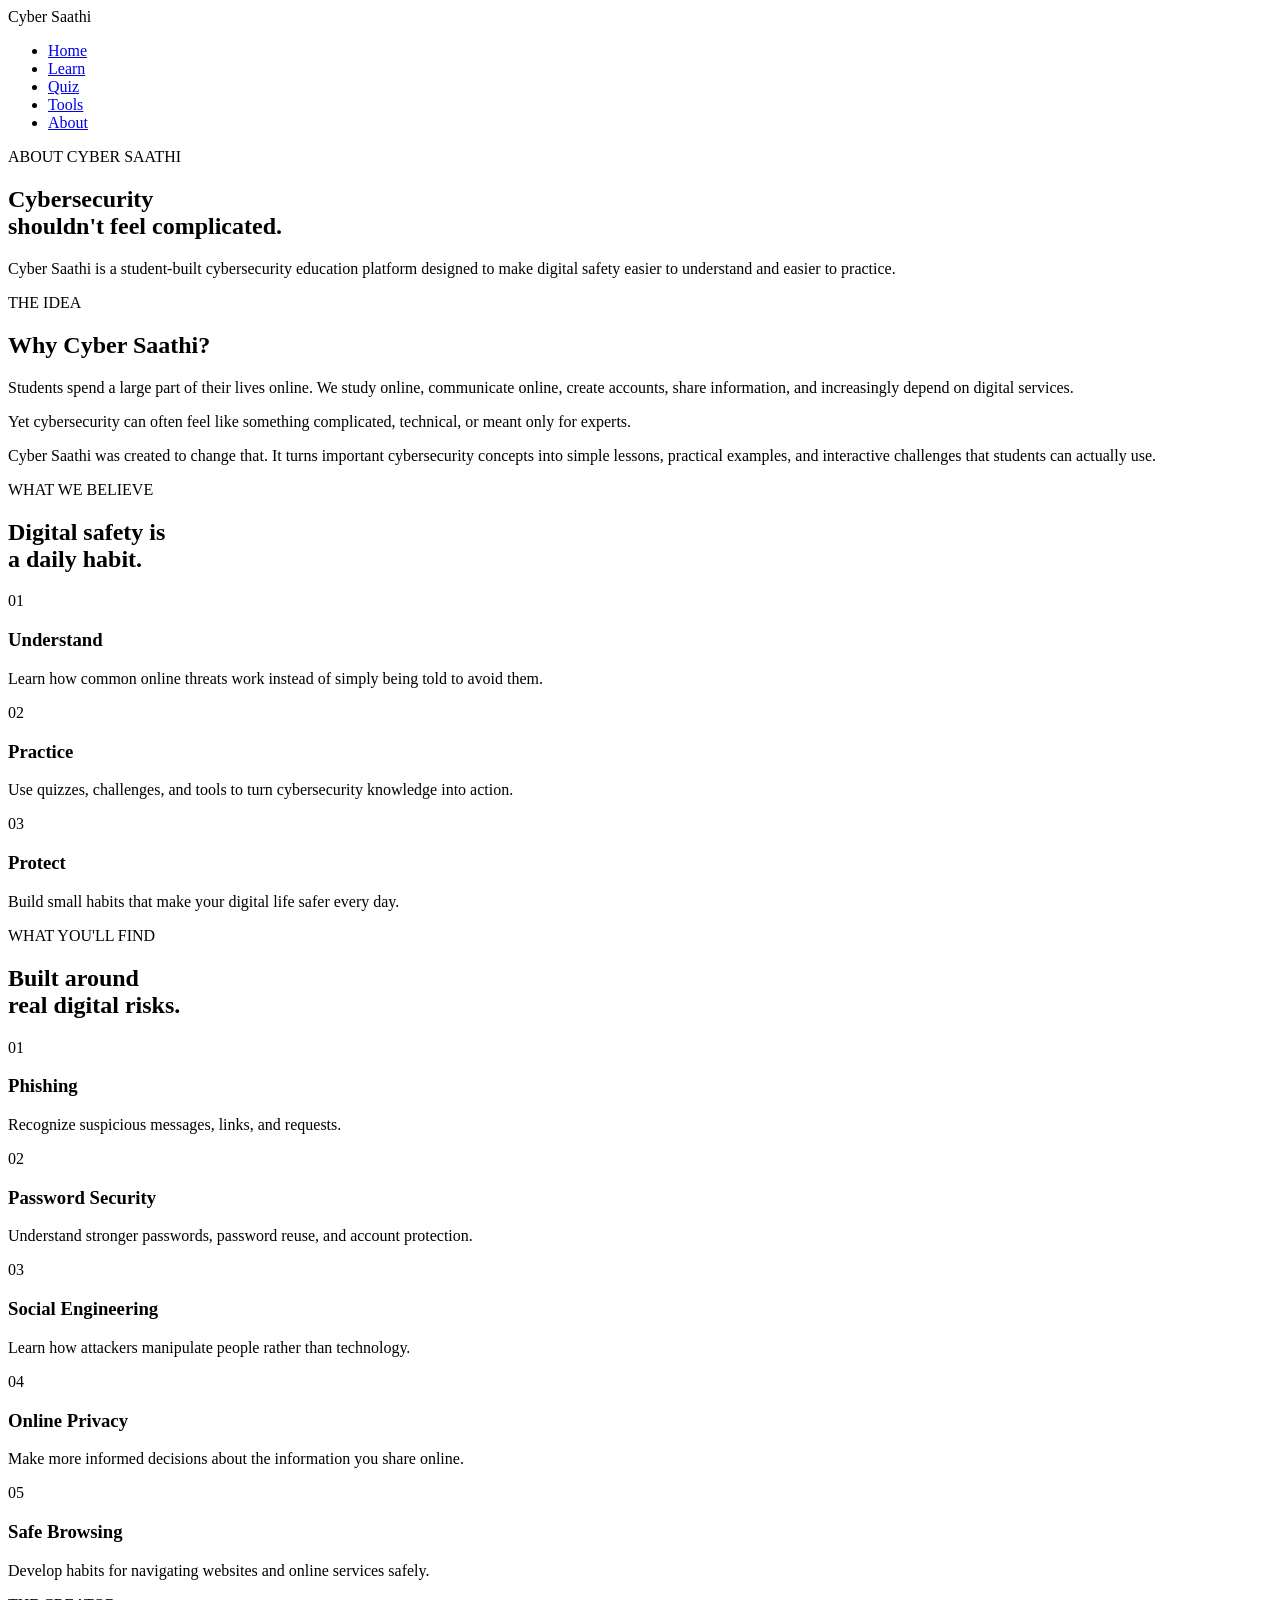
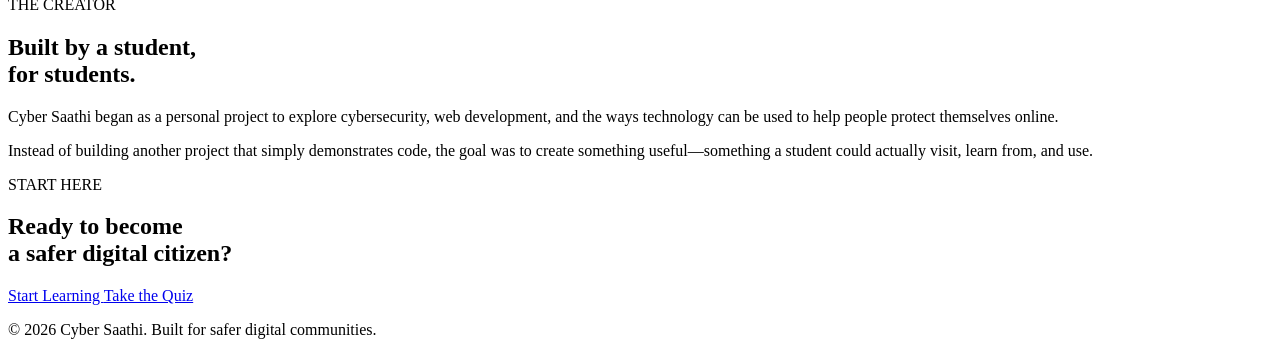
==== about.html @ 4c9f2c97 "Add files via upload" ====
<!DOCTYPE html>
<html lang="en">

<head>
    <meta charset="UTF-8">
    <meta name="viewport" content="width=device-width, initial-scale=1.0">

    <title>About | Cyber Saathi</title>

    <link rel="stylesheet" href="css/style.css">
</head>

<body>

    <!-- Navigation -->

    <header>
        <nav>

            <div class="logo">
                Cyber Saathi
            </div>

            <ul>

                <li>
                    <a href="index.html">Home</a>
                </li>

                <li>
                    <a href="learn.html">Learn</a>
                </li>

                <li>
                    <a href="quiz.html">Quiz</a>
                </li>

                <li>
                    <a href="tools.html">Tools</a>
                </li>

                <li>
                    <a href="about.html">About</a>
                </li>

            </ul>

        </nav>
    </header>


    <main>

        <!-- ========================================
             ABOUT HERO
             ======================================== -->

        <section class="about-hero">

            <p class="section-label">
                ABOUT CYBER SAATHI
            </p>

            <h1>
                Cybersecurity<br>
                shouldn't feel <span>complicated.</span>
            </h1>

            <p>
                Cyber Saathi is a student-built cybersecurity
                education platform designed to make digital
                safety easier to understand and easier to practice.
            </p>

        </section>


        <!-- ========================================
             WHY CYBER SAATHI
             ======================================== -->

        <section class="about-section">

            <div class="about-label">

                <p class="section-label">
                    THE IDEA
                </p>

            </div>


            <div class="about-content">

                <h2>
                    Why Cyber Saathi?
                </h2>

                <p>
                    Students spend a large part of their lives
                    online. We study online, communicate online,
                    create accounts, share information, and
                    increasingly depend on digital services.
                </p>

                <p>
                    Yet cybersecurity can often feel like something
                    complicated, technical, or meant only for experts.
                </p>

                <p>
                    Cyber Saathi was created to change that.
                    It turns important cybersecurity concepts into
                    simple lessons, practical examples, and
                    interactive challenges that students can actually use.
                </p>

            </div>

        </section>


        <!-- ========================================
             WHAT WE BELIEVE
             ======================================== -->

        <section class="belief-section">

            <p class="section-label">
                WHAT WE BELIEVE
            </p>

            <h2>
                Digital safety is<br>
                a <span>daily habit.</span>
            </h2>

            <div class="belief-grid">

                <div class="belief-card">

                    <span>01</span>

                    <h3>
                        Understand
                    </h3>

                    <p>
                        Learn how common online threats work
                        instead of simply being told to avoid them.
                    </p>

                </div>


                <div class="belief-card">

                    <span>02</span>

                    <h3>
                        Practice
                    </h3>

                    <p>
                        Use quizzes, challenges, and tools to
                        turn cybersecurity knowledge into action.
                    </p>

                </div>


                <div class="belief-card">

                    <span>03</span>

                    <h3>
                        Protect
                    </h3>

                    <p>
                        Build small habits that make your
                        digital life safer every day.
                    </p>

                </div>

            </div>

        </section>


        <!-- ========================================
             WHAT CYBER SAATHI COVERS
             ======================================== -->

        <section class="about-section topics-section">

            <div class="about-label">

                <p class="section-label">
                    WHAT YOU'LL FIND
                </p>

            </div>


            <div class="about-content">

                <h2>
                    Built around<br>
                    real digital risks.
                </h2>


                <div class="topic-list">

                    <div class="topic-item">

                        <span>01</span>

                        <div>
                            <h3>Phishing</h3>

                            <p>
                                Recognize suspicious messages,
                                links, and requests.
                            </p>
                        </div>

                    </div>


                    <div class="topic-item">

                        <span>02</span>

                        <div>
                            <h3>Password Security</h3>

                            <p>
                                Understand stronger passwords,
                                password reuse, and account protection.
                            </p>
                        </div>

                    </div>


                    <div class="topic-item">

                        <span>03</span>

                        <div>
                            <h3>Social Engineering</h3>

                            <p>
                                Learn how attackers manipulate
                                people rather than technology.
                            </p>

                        </div>

                    </div>


                    <div class="topic-item">

                        <span>04</span>

                        <div>
                            <h3>Online Privacy</h3>

                            <p>
                                Make more informed decisions about
                                the information you share online.
                            </p>
                        </div>

                    </div>


                    <div class="topic-item">

                        <span>05</span>

                        <div>
                            <h3>Safe Browsing</h3>

                            <p>
                                Develop habits for navigating
                                websites and online services safely.
                            </p>
                        </div>

                    </div>

                </div>

            </div>

        </section>


        <!-- ========================================
             CREATOR
             ======================================== -->

        <section class="creator-section">

            <div class="creator-content">

                <p class="section-label">
                    THE CREATOR
                </p>

                <h2>
                    Built by a student,<br>
                    for <span>students.</span>
                </h2>

                <p>
                    Cyber Saathi began as a personal project
                    to explore cybersecurity, web development,
                    and the ways technology can be used to help
                    people protect themselves online.
                </p>

                <p>
                    Instead of building another project that
                    simply demonstrates code, the goal was to
                    create something useful—something a student
                    could actually visit, learn from, and use.
                </p>

            </div>

        </section>


        <!-- ========================================
             CTA
             ======================================== -->

        <section class="about-cta">

            <p class="section-label">
                START HERE
            </p>

            <h2>
                Ready to become<br>
                a safer digital citizen?
            </h2>

            <div class="cta-buttons">

                <a
                    href="learn.html"
                    class="primary-button">
                    Start Learning
                </a>

                <a
                    href="quiz.html"
                    class="secondary-button">
                    Take the Quiz
                </a>

            </div>

        </section>

    </main>


    <!-- Footer -->

    <footer>

        <p>
            © 2026 Cyber Saathi.
            Built for safer digital communities.
        </p>

    </footer>


    <script src="js/script.js"></script>

</body>

</html>
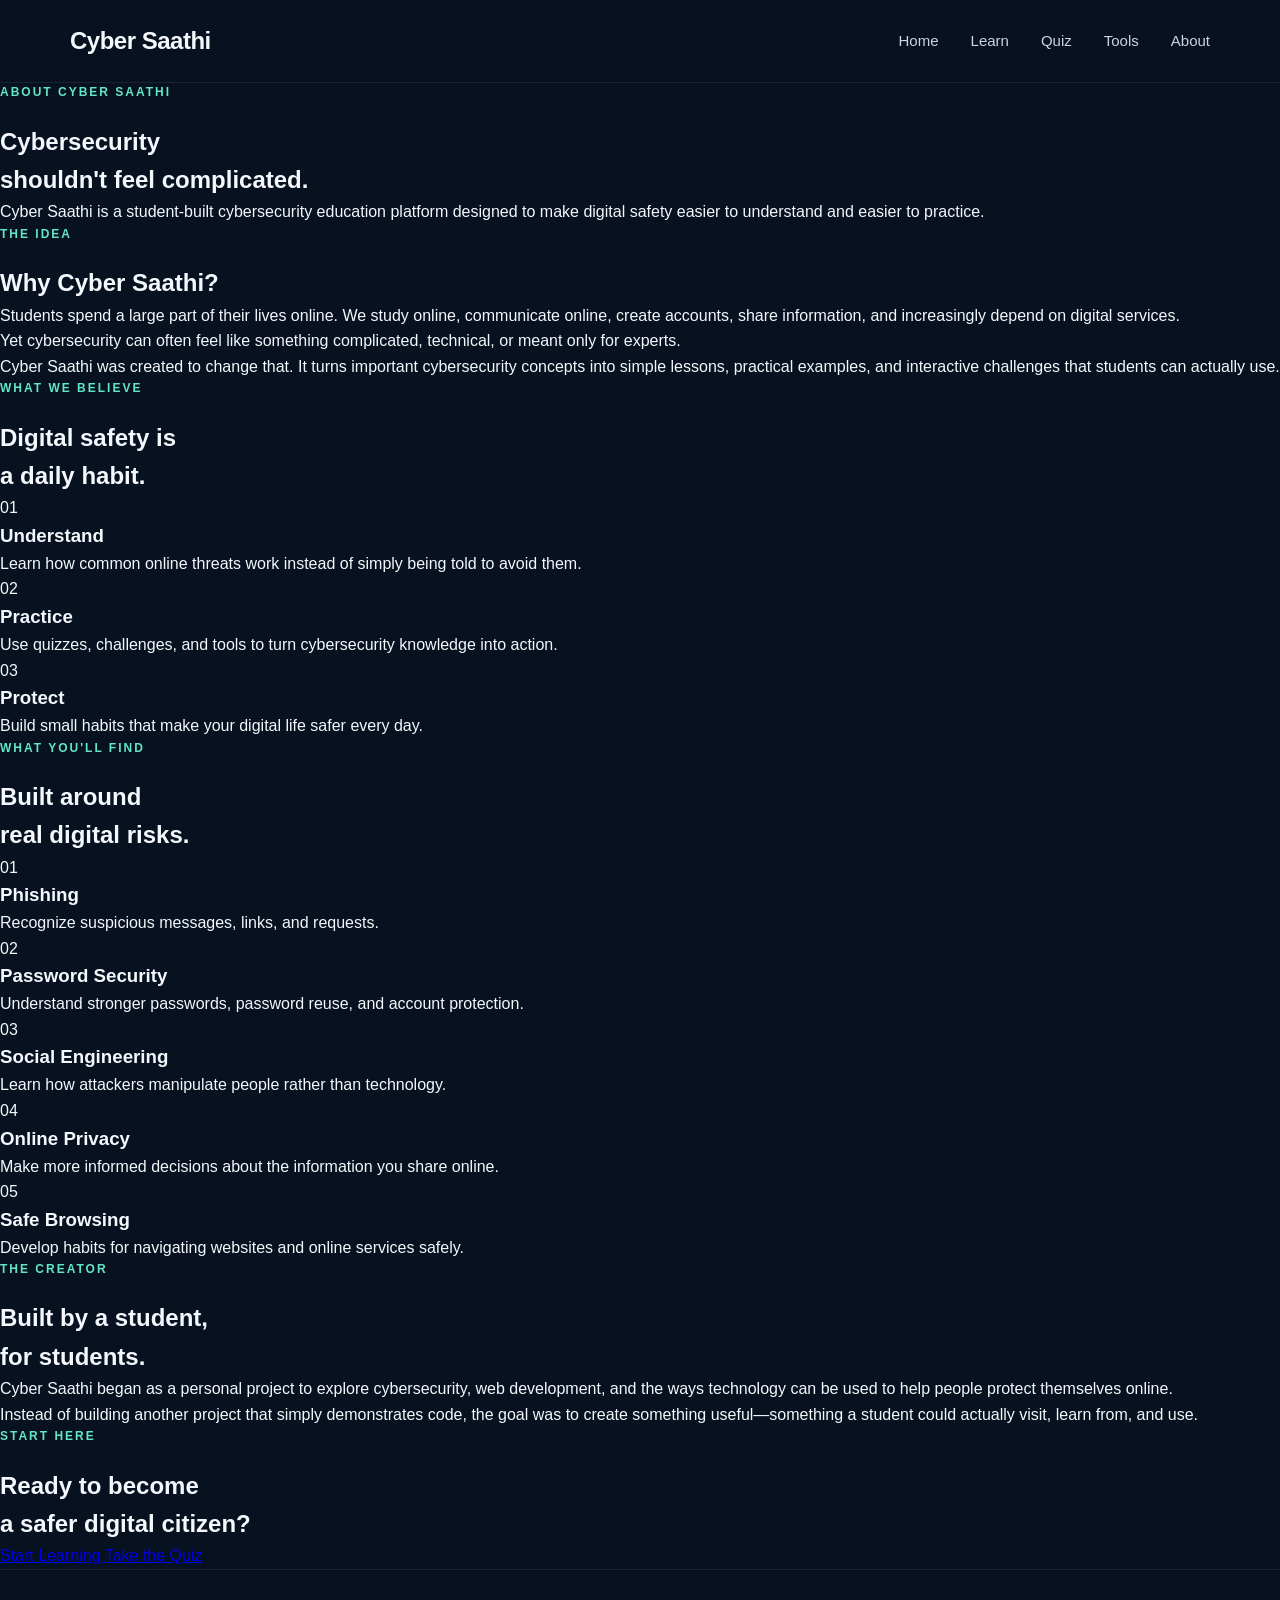
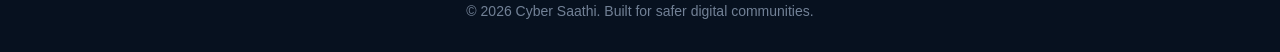
==== commit 0df84ad4: "Refactor HTML structure and update links" ====
--- a/about.html
+++ b/about.html
@@ -7,7 +7,7 @@
 
     <title>About | Cyber Saathi</title>
 
-    <link rel="stylesheet" href="css/style.css">
+    <link rel="stylesheet" href="style.css">
 </head>
 
 <body>
@@ -385,8 +385,8 @@
     </footer>
 
 
-    <script src="js/script.js"></script>
+    <script src="script.js"></script>
 
 </body>
 
-</html>+</html>
--- a/style.css
+++ b/style.css
@@ -0,0 +1,2352 @@
+/* ========================================
+   CYBER SAATHI - MAIN STYLES
+   ======================================== */
+
+/* ---------- General ---------- */
+
+* {
+    margin: 0;
+    padding: 0;
+    box-sizing: border-box;
+}
+
+html {
+    scroll-behavior: smooth;
+}
+
+body {
+    font-family: Arial, Helvetica, sans-serif;
+    background: #07111f;
+    color: #f4f7fb;
+    line-height: 1.6;
+}
+
+
+/* ---------- Navigation ---------- */
+
+header {
+    width: 100%;
+    border-bottom: 1px solid rgba(255, 255, 255, 0.08);
+}
+
+nav {
+    max-width: 1200px;
+    margin: auto;
+    padding: 22px 30px;
+
+    display: flex;
+    justify-content: space-between;
+    align-items: center;
+}
+
+.logo {
+    font-size: 24px;
+    font-weight: 700;
+    letter-spacing: -0.5px;
+}
+
+nav ul {
+    list-style: none;
+    display: flex;
+    gap: 32px;
+}
+
+nav a {
+    color: #cbd5e1;
+    text-decoration: none;
+    font-size: 15px;
+    transition: 0.3s;
+}
+
+nav a:hover {
+    color: #ffffff;
+}
+
+
+/* ---------- Hero ---------- */
+
+.hero {
+    min-height: 680px;
+
+    display: flex;
+    align-items: center;
+
+    max-width: 1200px;
+    margin: auto;
+    padding: 80px 30px;
+}
+
+.hero-content {
+    max-width: 760px;
+}
+
+.eyebrow {
+    color: #62e6c5;
+    font-size: 13px;
+    font-weight: 700;
+    letter-spacing: 2px;
+    margin-bottom: 25px;
+}
+
+.hero h1 {
+    font-size: clamp(52px, 7vw, 88px);
+    line-height: 1.02;
+    letter-spacing: -4px;
+    margin-bottom: 30px;
+}
+
+.hero h1 span {
+    color: #62e6c5;
+}
+
+.hero-text {
+    max-width: 600px;
+    color: #aab8c9;
+    font-size: 18px;
+    margin-bottom: 40px;
+}
+
+
+/* ---------- Buttons ---------- */
+
+.hero-buttons {
+    display: flex;
+    gap: 15px;
+    flex-wrap: wrap;
+}
+
+.btn {
+    display: inline-block;
+    padding: 14px 24px;
+    border-radius: 8px;
+
+    text-decoration: none;
+    font-weight: 600;
+    transition: 0.3s;
+}
+
+.primary-btn {
+    background: #62e6c5;
+    color: #061019;
+}
+
+.primary-btn:hover {
+    transform: translateY(-2px);
+    opacity: 0.9;
+}
+
+.secondary-btn {
+    border: 1px solid #334155;
+    color: #ffffff;
+}
+
+.secondary-btn:hover {
+    background: #101e31;
+}
+
+
+/* ---------- Introduction ---------- */
+
+.intro {
+    max-width: 850px;
+    margin: auto;
+    padding: 100px 30px 70px;
+}
+
+.section-label {
+    color: #62e6c5;
+    font-size: 12px;
+    font-weight: 700;
+    letter-spacing: 2px;
+    margin-bottom: 20px;
+}
+
+.intro h2 {
+    font-size: 48px;
+    line-height: 1.1;
+    letter-spacing: -2px;
+    margin-bottom: 25px;
+}
+
+.intro > p:last-child {
+    color: #9eacbd;
+    font-size: 18px;
+    max-width: 700px;
+}
+
+
+/* ---------- Feature Cards ---------- */
+
+.features {
+    max-width: 1200px;
+    margin: auto;
+    padding: 30px 30px 110px;
+
+    display: grid;
+    grid-template-columns: repeat(3, 1fr);
+    gap: 20px;
+}
+
+.feature-card {
+    background: #0c1929;
+    border: 1px solid #1a2a3d;
+
+    padding: 35px;
+    min-height: 270px;
+
+    border-radius: 14px;
+
+    display: flex;
+    flex-direction: column;
+}
+
+.feature-card h3 {
+    font-size: 24px;
+    margin-bottom: 15px;
+}
+
+.feature-card p {
+    color: #9eacbd;
+    margin-bottom: 25px;
+}
+
+.feature-card a {
+    color: #62e6c5;
+    text-decoration: none;
+    font-weight: 600;
+
+    margin-top: auto;
+}
+
+.feature-card:hover {
+    border-color: #62e6c5;
+    transform: translateY(-4px);
+    transition: 0.3s;
+}
+
+
+/* ---------- Footer ---------- */
+
+footer {
+    border-top: 1px solid rgba(255, 255, 255, 0.08);
+
+    text-align: center;
+
+    padding: 30px;
+
+    color: #728196;
+    font-size: 14px;
+}
+
+
+/* ---------- Mobile ---------- */
+
+@media (max-width: 800px) {
+
+    nav {
+        flex-direction: column;
+        gap: 20px;
+    }
+
+    nav ul {
+        gap: 18px;
+        flex-wrap: wrap;
+        justify-content: center;
+    }
+
+    .hero {
+        min-height: auto;
+        padding-top: 90px;
+        padding-bottom: 90px;
+    }
+
+    .hero h1 {
+        font-size: 55px;
+        letter-spacing: -2px;
+    }
+
+    .features {
+        grid-template-columns: 1fr;
+    }
+
+    .intro h2 {
+        font-size: 38px;
+    }
+}
+/* ---------- What You'll Learn ---------- */
+
+.learning-section {
+    max-width: 1200px;
+    margin: auto;
+    padding: 40px 30px 120px;
+}
+
+.learning-heading {
+    max-width: 700px;
+    margin-bottom: 55px;
+}
+
+.learning-heading h2 {
+    font-size: 48px;
+    line-height: 1.1;
+    letter-spacing: -2px;
+    margin-bottom: 25px;
+}
+
+.learning-heading > p:last-child {
+    color: #9eacbd;
+    font-size: 18px;
+}
+
+.learning-grid {
+    display: grid;
+    grid-template-columns: repeat(3, 1fr);
+    gap: 18px;
+}
+
+.learning-card {
+    padding: 30px;
+
+    background: #0a1727;
+    border: 1px solid #1a2a3d;
+    border-radius: 14px;
+
+    min-height: 210px;
+
+    transition: 0.3s;
+}
+
+.learning-card:hover {
+    transform: translateY(-4px);
+    border-color: #62e6c5;
+}
+
+.learning-card span {
+    color: #62e6c5;
+    font-size: 13px;
+    font-weight: 700;
+    letter-spacing: 1px;
+}
+
+.learning-card h3 {
+    font-size: 22px;
+    margin: 18px 0 10px;
+}
+
+.learning-card p {
+    color: #91a0b3;
+    font-size: 15px;
+}
+
+
+/* ---------- Learning Cards Mobile ---------- */
+
+@media (max-width: 800px) {
+
+    .learning-grid {
+        grid-template-columns: 1fr;
+    }
+
+    .learning-heading h2 {
+        font-size: 38px;
+    }
+
+}
+/* ---------- Security Challenge ---------- */
+
+.challenge-section {
+    max-width: 1200px;
+    margin: auto;
+    padding: 40px 30px 120px;
+
+    display: grid;
+    grid-template-columns: 1fr 1fr;
+    gap: 70px;
+
+    align-items: center;
+}
+
+.challenge-content {
+    max-width: 520px;
+}
+
+.challenge-content h2 {
+    font-size: 52px;
+    line-height: 1.05;
+    letter-spacing: -2px;
+    margin-bottom: 25px;
+}
+
+.challenge-content > p:not(.section-label) {
+    color: #9eacbd;
+    font-size: 17px;
+    margin-bottom: 30px;
+}
+
+
+/* Fake message */
+
+.message-card {
+    background: #0c1929;
+    border: 1px solid #26384e;
+    border-radius: 16px;
+
+    overflow: hidden;
+
+    box-shadow: 0 20px 60px rgba(0, 0, 0, 0.25);
+}
+
+.message-header {
+    padding: 18px 22px;
+
+    display: flex;
+    gap: 10px;
+    align-items: center;
+
+    border-bottom: 1px solid #1c2d42;
+
+    color: #aab8c9;
+    font-size: 14px;
+}
+
+.message-body {
+    padding: 30px;
+}
+
+.message-sender {
+    color: #728196;
+    font-size: 13px;
+    margin-bottom: 20px;
+}
+
+.message-body h3 {
+    font-size: 21px;
+    line-height: 1.3;
+    margin-bottom: 15px;
+}
+
+.message-body > p:not(.message-sender) {
+    color: #91a0b3;
+    font-size: 14px;
+    line-height: 1.7;
+}
+
+.fake-link {
+    margin-top: 25px;
+
+    padding: 13px 18px;
+
+    border: 1px solid #34485f;
+    border-radius: 8px;
+
+    color: #62e6c5;
+    text-align: center;
+    font-weight: 600;
+}
+
+
+/* ---------- Challenge Mobile ---------- */
+
+@media (max-width: 800px) {
+
+    .challenge-section {
+        grid-template-columns: 1fr;
+        gap: 40px;
+    }
+
+    .challenge-content h2 {
+        font-size: 40px;
+    }
+
+}
+/* ========================================
+   LEARN PAGE
+   ======================================== */
+
+.learn-hero {
+    max-width: 1000px;
+    margin: auto;
+    padding: 110px 30px 80px;
+}
+
+.learn-hero h1 {
+    font-size: clamp(55px, 7vw, 82px);
+    line-height: 1.02;
+    letter-spacing: -4px;
+    margin-bottom: 30px;
+}
+
+.learn-hero h1 span {
+    color: #62e6c5;
+}
+
+.learn-hero > p:last-child {
+    max-width: 650px;
+    color: #aab8c9;
+    font-size: 19px;
+}
+
+
+/* ---------- Topic Navigation ---------- */
+
+.topic-navigation {
+    max-width: 1000px;
+    margin: auto;
+    padding: 0 30px 80px;
+
+    display: flex;
+    flex-wrap: wrap;
+    gap: 10px;
+}
+
+.topic-navigation a {
+    text-decoration: none;
+    color: #aab8c9;
+
+    border: 1px solid #26384e;
+    border-radius: 50px;
+
+    padding: 10px 17px;
+
+    font-size: 14px;
+
+    transition: 0.3s;
+}
+
+.topic-navigation a:hover {
+    color: #62e6c5;
+    border-color: #62e6c5;
+}
+
+
+/* ---------- Lessons ---------- */
+
+.lesson {
+    max-width: 1000px;
+    margin: auto;
+
+    padding: 90px 30px;
+
+    display: grid;
+    grid-template-columns: 90px 1fr;
+
+    gap: 40px;
+
+    border-top: 1px solid rgba(255, 255, 255, 0.08);
+}
+
+.lesson-number {
+    color: #62e6c5;
+
+    font-size: 14px;
+    font-weight: 700;
+
+    padding-top: 8px;
+}
+
+.lesson-content {
+    max-width: 700px;
+}
+
+.lesson-content h2 {
+    font-size: 52px;
+    line-height: 1.05;
+    letter-spacing: -2px;
+
+    margin-bottom: 25px;
+}
+
+.lesson-intro {
+    color: #d0d9e4;
+    font-size: 19px;
+    line-height: 1.7;
+
+    margin-bottom: 35px;
+}
+
+.lesson-content h3 {
+    font-size: 21px;
+    margin-bottom: 12px;
+}
+
+.lesson-content > p:not(.section-label):not(.lesson-intro) {
+    color: #91a0b3;
+    font-size: 16px;
+    line-height: 1.8;
+
+    margin-bottom: 30px;
+}
+
+
+/* ---------- Saathi Tip ---------- */
+
+.warning-box {
+    background: #0c1929;
+
+    border: 1px solid #26384e;
+    border-left: 3px solid #62e6c5;
+
+    border-radius: 10px;
+
+    padding: 22px 25px;
+
+    margin-top: 25px;
+}
+
+.warning-box strong {
+    display: block;
+
+    color: #62e6c5;
+
+    margin-bottom: 8px;
+}
+
+.warning-box p {
+    color: #aab8c9;
+
+    font-size: 15px;
+    line-height: 1.7;
+}
+
+
+/* ---------- Learn CTA ---------- */
+
+.learn-cta {
+    max-width: 1000px;
+    margin: auto;
+
+    padding: 120px 30px;
+
+    text-align: center;
+}
+
+.learn-cta h2 {
+    font-size: 52px;
+    line-height: 1.05;
+    letter-spacing: -2px;
+
+    margin-bottom: 25px;
+}
+
+.learn-cta > p:not(.section-label) {
+    color: #9eacbd;
+    font-size: 17px;
+
+    max-width: 550px;
+    margin: 0 auto 30px;
+}
+
+
+/* ---------- Learn Page Mobile ---------- */
+
+@media (max-width: 800px) {
+
+    .learn-hero {
+        padding-top: 80px;
+    }
+
+    .learn-hero h1 {
+        font-size: 55px;
+        letter-spacing: -2px;
+    }
+
+    .lesson {
+        grid-template-columns: 1fr;
+        gap: 10px;
+
+        padding-top: 70px;
+        padding-bottom: 70px;
+    }
+
+    .lesson-number {
+        padding-top: 0;
+    }
+
+    .lesson-content h2 {
+        font-size: 40px;
+    }
+
+    .learn-cta h2 {
+        font-size: 40px;
+    }
+
+}
+/* ========================================
+   PHISHING INTERACTIVE CHALLENGE
+   ======================================== */
+
+.phishing-challenge {
+    max-width: 1000px;
+    margin: auto;
+    padding: 100px 30px;
+
+    border-top: 1px solid rgba(255, 255, 255, 0.08);
+}
+
+.challenge-heading {
+    max-width: 650px;
+    margin-bottom: 45px;
+}
+
+.challenge-heading h2 {
+    font-size: 52px;
+    line-height: 1.05;
+    letter-spacing: -2px;
+    margin-bottom: 20px;
+}
+
+.challenge-heading > p:not(.section-label) {
+    color: #9eacbd;
+    font-size: 17px;
+}
+
+
+/* ---------- Fake Email ---------- */
+
+.phishing-message {
+    max-width: 700px;
+    margin: auto;
+
+    background: #0c1929;
+    border: 1px solid #26384e;
+    border-radius: 14px;
+
+    overflow: hidden;
+
+    box-shadow: 0 20px 50px rgba(0, 0, 0, 0.25);
+}
+
+.phishing-topbar {
+    padding: 18px 22px;
+
+    display: flex;
+    align-items: center;
+    gap: 10px;
+
+    border-bottom: 1px solid #1c2d42;
+
+    color: #aab8c9;
+    font-size: 14px;
+}
+
+.phishing-body {
+    padding: 35px;
+}
+
+.phishing-sender {
+    color: #728196;
+    font-size: 14px;
+
+    margin-bottom: 25px;
+}
+
+.phishing-sender strong {
+    color: #cbd5e1;
+}
+
+.phishing-body h3 {
+    font-size: 23px;
+    line-height: 1.3;
+
+    margin-bottom: 25px;
+}
+
+.phishing-body p {
+    color: #9eacbd;
+    font-size: 15px;
+    line-height: 1.7;
+
+    margin-bottom: 18px;
+}
+
+
+/* ---------- Fake Link ---------- */
+
+.phishing-link {
+    width: 100%;
+
+    padding: 14px 20px;
+
+    margin: 15px 0 25px;
+
+    background: transparent;
+
+    border: 1px solid #34485f;
+    border-radius: 8px;
+
+    color: #62e6c5;
+
+    font-size: 15px;
+    font-weight: 600;
+
+    cursor: pointer;
+
+    transition: 0.3s;
+}
+
+.phishing-link:hover {
+    background: #102338;
+    border-color: #62e6c5;
+}
+
+
+/* ---------- Feedback ---------- */
+
+.phishing-feedback {
+    max-width: 700px;
+    margin: 20px auto 0;
+
+    padding: 18px 22px;
+
+    border-radius: 10px;
+
+    background: #0a1727;
+    border: 1px solid #26384e;
+
+    color: #9eacbd;
+
+    font-size: 14px;
+}
+
+.phishing-feedback.success {
+    border-color: #62e6c5;
+}
+
+.phishing-feedback strong {
+    color: #62e6c5;
+}
+
+
+/* ---------- Mobile ---------- */
+
+@media (max-width: 800px) {
+
+    .challenge-heading h2 {
+        font-size: 40px;
+    }
+
+    .phishing-body {
+        padding: 25px;
+    }
+
+}
+/* ========================================
+   QUIZ PAGE
+   ======================================== */
+
+.quiz-hero {
+    max-width: 1000px;
+    margin: auto;
+    padding: 110px 30px 70px;
+}
+
+.quiz-hero h1 {
+    font-size: clamp(55px, 7vw, 82px);
+    line-height: 1.02;
+    letter-spacing: -4px;
+    margin-bottom: 30px;
+}
+
+.quiz-hero h1 span {
+    color: #62e6c5;
+}
+
+.quiz-hero > p:last-child {
+    max-width: 650px;
+    color: #aab8c9;
+    font-size: 19px;
+}
+
+
+/* ---------- Quiz Container ---------- */
+
+.quiz-container {
+    max-width: 850px;
+    margin: auto;
+    padding: 30px 30px 100px;
+}
+
+
+/* ---------- Progress ---------- */
+
+.quiz-progress {
+    margin-bottom: 25px;
+}
+
+#question-number {
+    display: block;
+    color: #728196;
+    font-size: 13px;
+    font-weight: 600;
+    margin-bottom: 10px;
+}
+
+.progress-track {
+    width: 100%;
+    height: 5px;
+
+    background: #17263a;
+    border
+    /* ========================================
+   QUIZ INTERACTION
+   ======================================== */
+
+.answer {
+    width: 100%;
+    padding: 18px 20px;
+    margin-bottom: 12px;
+
+    background: #0a1727;
+    border: 1px solid #26384e;
+    border-radius: 10px;
+
+    color: #d8e1eb;
+    text-align: left;
+
+    font-size: 15px;
+    line-height: 1.5;
+
+    cursor: pointer;
+    transition: 0.25s;
+}
+
+.answer:hover:not(:disabled) {
+    border-color: #62e6c5;
+    transform: translateX(4px);
+}
+
+.answer:disabled {
+    cursor: default;
+}
+
+
+/* ---------- Correct / Incorrect ---------- */
+
+.answer.correct {
+    border-color: #62e6c5;
+    background: #0d2728;
+}
+
+.answer.incorrect {
+    border-color: #8b5f68;
+    background: #24171d;
+}
+
+
+/* ---------- Feedback ---------- */
+
+.quiz-feedback {
+    display: none;
+
+    margin-top: 20px;
+    padding: 20px;
+
+    border-radius: 10px;
+
+    font-size: 14px;
+    line-height: 1.7;
+}
+
+.quiz-feedback.correct-feedback,
+.quiz-feedback.incorrect-feedback {
+    display: block;
+}
+
+.quiz-feedback strong {
+    display: block;
+    margin-bottom: 8px;
+}
+
+.quiz-feedback p {
+    color: #aab8c9;
+}
+
+
+/* ---------- Next Button ---------- */
+
+.next-button,
+.restart-button {
+    margin-top: 20px;
+
+    padding: 13px 22px;
+
+    background: #62e6c5;
+    color: #061019;
+
+    border: none;
+    border-radius: 8px;
+
+    font-size: 15px;
+    font-weight: 700;
+
+    cursor: pointer;
+
+    transition: 0.25s;
+}
+
+.next-button:hover,
+.restart-button:hover {
+    transform: translateY(-2px);
+    opacity: 0.9;
+}
+
+
+/* ---------- Results ---------- */
+
+.quiz-result {
+    display: none;
+
+    max-width: 850px;
+    margin: auto;
+
+    padding: 80px 30px 120px;
+
+    text-align: center;
+}
+
+.quiz-result.show {
+    display: block;
+}
+
+.quiz-result h2 {
+    font-size: 60px;
+    line-height: 1.05;
+    letter-spacing: -3px;
+
+    margin: 15px 0 20px;
+}
+
+.quiz-result > p:not(.section-label) {
+    color: #9eacbd;
+    font-size: 17px;
+}
+
+
+/* ---------- Quiz Mobile ---------- */
+
+@media (max-width: 800px) {
+
+    .quiz-hero {
+        padding-top: 80px;
+    }
+
+    .quiz-hero h1 {
+        font-size: 55px;
+        letter-spacing: -2px;
+    }
+
+    .quiz-result h2 {
+        font-size: 45px;
+    }
+
+}/* ========================================
+   TOOLS PAGE
+   ======================================== */
+
+.tools-hero {
+    max-width: 1000px;
+    margin: auto;
+
+    padding: 110px 30px 80px;
+}
+
+.tools-hero h1 {
+    font-size: clamp(55px, 7vw, 82px);
+
+    line-height: 1.02;
+
+    letter-spacing: -4px;
+
+    margin-bottom: 30px;
+}
+
+.tools-hero h1 span {
+    color: #62e6c5;
+}
+
+.tools-hero > p:last-child {
+    max-width: 650px;
+
+    color: #aab8c9;
+
+    font-size: 19px;
+
+    line-height: 1.7;
+}
+
+
+/* ========================================
+   TOOL SECTIONS
+   ======================================== */
+
+.tool-section {
+    max-width: 1000px;
+
+    margin: auto;
+
+    padding: 90px 30px;
+
+    display: grid;
+
+    grid-template-columns: 0.8fr 1.2fr;
+
+    gap: 70px;
+
+    align-items: start;
+
+    border-top: 1px solid rgba(255, 255, 255, 0.08);
+}
+
+.tool-intro {
+    max-width: 380px;
+}
+
+.tool-intro h2 {
+    font-size: 45px;
+
+    line-height: 1.05;
+
+    letter-spacing: -2px;
+
+    margin-bottom: 20px;
+}
+
+.tool-intro > p:not(.section-label) {
+    color: #9eacbd;
+
+    font-size: 16px;
+
+    line-height: 1.7;
+}
+
+
+/* ========================================
+   PASSWORD TOOL
+   ======================================== */
+
+.password-tool {
+    background: #0c1929;
+
+    border: 1px solid #26384e;
+
+    border-radius: 14px;
+
+    padding: 30px;
+
+    box-shadow: 0 20px 50px rgba(0, 0, 0, 0.2);
+}
+
+.password-tool label {
+    display: block;
+
+    color: #cbd5e1;
+
+    font-size: 14px;
+
+    font-weight: 600;
+
+    margin-bottom: 10px;
+}
+
+
+/* Password input */
+
+.password-input-wrapper {
+    display: flex;
+
+    gap: 10px;
+}
+
+.password-input-wrapper input {
+    flex: 1;
+
+    min-width: 0;
+
+    padding: 14px 16px;
+
+    background: #081522;
+
+    border: 1px solid #26384e;
+
+    border-radius: 8px;
+
+    outline: none;
+
+    color: #ffffff;
+
+    font-size: 15px;
+}
+
+.password-input-wrapper input:focus {
+    border-color: #62e6c5;
+}
+
+.password-input-wrapper input::placeholder {
+    color: #627286;
+}
+
+
+/* Show button */
+
+#toggle-password {
+    padding: 0 18px;
+
+    background: transparent;
+
+    border: 1px solid #34485f;
+
+    border-radius: 8px;
+
+    color: #62e6c5;
+
+    cursor: pointer;
+
+    font-weight: 600;
+
+    transition: 0.25s;
+}
+
+#toggle-password:hover {
+    border-color: #62e6c5;
+}
+
+
+/* Strength bar */
+
+.strength-track {
+    width: 100%;
+
+    height: 6px;
+
+    margin-top: 22px;
+
+    background: #17263a;
+
+    border-radius: 10px;
+
+    overflow: hidden;
+}
+
+.strength-bar {
+    width: 0%;
+
+    height: 100%;
+
+    background: #62e6c5;
+
+    transition: width 0.3s;
+}
+
+
+/* Strength title */
+
+#strength-title {
+    margin: 20px 0;
+
+    color: #d8e1eb;
+
+    font-size: 19px;
+}
+
+
+/* Password requirements */
+
+.password-checks {
+    display: grid;
+
+    gap: 12px;
+}
+
+.password-checks div {
+    color: #728196;
+
+    font-size: 14px;
+}
+
+.password-checks span {
+    display: inline-block;
+
+    width: 22px;
+
+    color: #728196;
+}
+
+.password-checks div.requirement-met {
+    color: #62e6c5;
+}
+
+.password-checks div.requirement-met span {
+    color: #62e6c5;
+}
+
+
+/* Privacy note */
+
+.privacy-note {
+    margin-top: 25px;
+
+    padding-top: 20px;
+
+    border-top: 1px solid #1c2d42;
+
+    color: #728196;
+
+    font-size: 12px;
+
+    line-height: 1.6;
+}
+
+
+/* ========================================
+   SAFETY CHECKLIST
+   ======================================== */
+
+.safety-checklist {
+    background: #0c1929;
+
+    border: 1px solid #26384e;
+
+    border-radius: 14px;
+
+    padding: 30px;
+}
+
+.check-item {
+    display: flex;
+
+    align-items: flex-start;
+
+    gap: 14px;
+
+    padding: 17px 0;
+
+    border-bottom: 1px solid #1c2d42;
+
+    color: #b7c3d1;
+
+    font-size: 14px;
+
+    line-height: 1.5;
+
+    cursor: pointer;
+}
+
+.check-item:last-of-type {
+    border-bottom: none;
+}
+
+.check-item input {
+    width: 18px;
+
+    height: 18px;
+
+    margin-top: 1px;
+
+    accent-color: #62e6c5;
+
+    cursor: pointer;
+
+    flex-shrink: 0;
+}
+
+.check-item span {
+    transition: 0.2s;
+}
+
+.check-item input:checked + span {
+    color: #62e6c5;
+}
+
+
+/* Safety score */
+
+.safety-score {
+    margin-top: 30px;
+
+    padding-top: 25px;
+
+    border-top: 1px solid #26384e;
+}
+
+.safety-score > p:first-child {
+    color: #728196;
+
+    font-size: 13px;
+
+    margin-bottom: 8px;
+}
+
+.safety-score h3 {
+    color: #62e6c5;
+
+    font-size: 48px;
+
+    margin-bottom: 15px;
+
+    letter-spacing: -2px;
+}
+
+.score-track {
+    width: 100%;
+
+    height: 6px;
+
+    background: #17263a;
+
+    border-radius: 10px;
+
+    overflow: hidden;
+}
+
+.score-bar {
+    width: 0%;
+
+    height: 100%;
+
+    background: #62e6c5;
+
+    transition: width 0.3s;
+}
+
+#score-message {
+    margin-top: 15px;
+
+    color: #91a0b3;
+
+    font-size: 14px;
+}
+
+
+/* ========================================
+   QUICK TIPS
+   ======================================== */
+
+.quick-tips {
+    max-width: 1000px;
+
+    margin: auto;
+
+    padding: 110px 30px 120px;
+}
+
+.quick-tips > h2 {
+    font-size: 52px;
+
+    line-height: 1.05;
+
+    letter-spacing: -2px;
+
+    margin-bottom: 50px;
+}
+
+.tips-grid {
+    display: grid;
+
+    grid-template-columns: repeat(3, 1fr);
+
+    gap: 18px;
+}
+
+.tip-card {
+    padding: 28px;
+
+    background: #0c1929;
+
+    border: 1px solid #26384e;
+
+    border-radius: 12px;
+
+    transition: 0.25s;
+}
+
+.tip-card:hover {
+    transform: translateY(-4px);
+
+    border-color: #62e6c5;
+}
+
+.tip-card > span {
+    color: #62e6c5;
+
+    font-size: 13px;
+
+    font-weight: 700;
+}
+
+.tip-card h3 {
+    margin: 25px 0 12px;
+
+    font-size: 20px;
+}
+
+.tip-card p {
+    color: #8f9daf;
+
+    font-size: 14px;
+
+    line-height: 1.7;
+}
+
+
+/* ========================================
+   TOOLS MOBILE
+   ======================================== */
+
+@media (max-width: 800px) {
+
+    .tools-hero {
+        padding-top: 80px;
+    }
+
+    .tools-hero h1 {
+        font-size: 55px;
+
+        letter-spacing: -2px;
+    }
+
+    .tool-section {
+        grid-template-columns: 1fr;
+
+        gap: 40px;
+
+        padding-top: 70px;
+
+        padding-bottom: 70px;
+    }
+
+    .tool-intro h2 {
+        font-size: 40px;
+    }
+
+    .password-input-wrapper {
+        flex-direction: column;
+    }
+
+    #toggle-password {
+        padding: 12px;
+    }
+
+    .quick-tips > h2 {
+        font-size: 40px;
+    }
+
+    .tips-grid {
+        grid-template-columns: 1fr;
+    }
+
+}
+/* ========================================
+   ABOUT PAGE
+   ======================================== */
+
+.about-hero {
+    max-width: 1000px;
+
+    margin: auto;
+
+    padding: 110px 30px 90px;
+}
+
+.about-hero h1 {
+    font-size: clamp(55px, 7vw, 82px);
+
+    line-height: 1.02;
+
+    letter-spacing: -4px;
+
+    margin-bottom: 30px;
+}
+
+.about-hero h1 span {
+    color: #62e6c5;
+}
+
+.about-hero > p:last-child {
+    max-width: 680px;
+
+    color: #aab8c9;
+
+    font-size: 19px;
+
+    line-height: 1.7;
+}
+
+
+/* ========================================
+   ABOUT SECTIONS
+   ======================================== */
+
+.about-section {
+    max-width: 1000px;
+
+    margin: auto;
+
+    padding: 100px 30px;
+
+    display: grid;
+
+    grid-template-columns: 0.7fr 1.3fr;
+
+    gap: 80px;
+
+    border-top: 1px solid rgba(255,255,255,0.08);
+}
+
+.about-content {
+    max-width: 680px;
+}
+
+.about-content h2 {
+    font-size: 48px;
+
+    line-height: 1.05;
+
+    letter-spacing: -2px;
+
+    margin-bottom: 30px;
+}
+
+.about-content p {
+    color: #9eacbd;
+
+    font-size: 16px;
+
+    line-height: 1.8;
+
+    margin-bottom: 20px;
+}
+
+
+/* ========================================
+   BELIEFS
+   ======================================== */
+
+.belief-section {
+    max-width: 1000px;
+
+    margin: auto;
+
+    padding: 110px 30px;
+
+    border-top: 1px solid rgba(255,255,255,0.08);
+}
+
+.belief-section > h2 {
+    font-size: 60px;
+
+    line-height: 1.05;
+
+    letter-spacing: -3px;
+
+    margin: 20px 0 55px;
+}
+
+.belief-section h2 span {
+    color: #62e6c5;
+}
+
+.belief-grid {
+    display: grid;
+
+    grid-template-columns: repeat(3, 1fr);
+
+    gap: 18px;
+}
+
+.belief-card {
+    padding: 30px;
+
+    background: #0c1929;
+
+    border: 1px solid #26384e;
+
+    border-radius: 12px;
+
+    transition: 0.25s;
+}
+
+.belief-card:hover {
+    transform: translateY(-4px);
+
+    border-color: #62e6c5;
+}
+
+.belief-card > span {
+    color: #62e6c5;
+
+    font-size: 13px;
+
+    font-weight: 700;
+}
+
+.belief-card h3 {
+    font-size: 22px;
+
+    margin: 28px 0 12px;
+}
+
+.belief-card p {
+    color: #8f9daf;
+
+    font-size: 14px;
+
+    line-height: 1.7;
+}
+
+
+/* ========================================
+   TOPIC LIST
+   ======================================== */
+
+.topic-list {
+    margin-top: 40px;
+
+    border-top: 1px solid #26384e;
+}
+
+.topic-item {
+    display: flex;
+
+    gap: 25px;
+
+    padding: 25px 0;
+
+    border-bottom: 1px solid #26384e;
+}
+
+.topic-item > span {
+    color: #62e6c5;
+
+    font-size: 13px;
+
+    font-weight: 700;
+
+    padding-top: 4px;
+}
+
+.topic-item h3 {
+    margin-bottom: 7px;
+
+    font-size: 18px;
+}
+
+.topic-item p {
+    margin: 0;
+
+    font-size: 14px;
+}
+
+
+/* ========================================
+   CREATOR
+   ======================================== */
+
+.creator-section {
+    max-width: 1000px;
+
+    margin: auto;
+
+    padding: 110px 30px;
+
+    border-top: 1px solid rgba(255,255,255,0.08);
+}
+
+.creator-content {
+    max-width: 760px;
+}
+
+.creator-content h2 {
+    font-size: 60px;
+
+    line-height: 1.05;
+
+    letter-spacing: -3px;
+
+    margin: 20px 0 35px;
+}
+
+.creator-content h2 span {
+    color: #62e6c5;
+}
+
+.creator-content p:not(.section-label) {
+    max-width: 650px;
+
+    color: #9eacbd;
+
+    font-size: 16px;
+
+    line-height: 1.8;
+
+    margin-bottom: 20px;
+}
+
+
+/* ========================================
+   ABOUT CTA
+   ======================================== */
+
+.about-cta {
+    max-width: 1000px;
+
+    margin: auto;
+
+    padding: 110px 30px 130px;
+
+    text-align: center;
+
+    border-top: 1px solid rgba(255,255,255,0.08);
+}
+
+.about-cta h2 {
+    font-size: 58px;
+
+    line-height: 1.05;
+
+    letter-spacing: -3px;
+
+    margin: 20px auto 40px;
+}
+
+.cta-buttons {
+    display: flex;
+
+    justify-content: center;
+
+    gap: 12px;
+}
+
+.primary-button,
+.secondary-button {
+    display: inline-block;
+
+    padding: 14px 24px;
+
+    border-radius: 8px;
+
+    text-decoration: none;
+
+    font-size: 14px;
+
+    font-weight: 700;
+
+    transition: 0.25s;
+}
+
+.primary-button {
+    background: #62e6c5;
+
+    color: #061019;
+}
+
+.secondary-button {
+    border: 1px solid #34485f;
+
+    color: #d8e1eb;
+}
+
+.primary-button:hover,
+.secondary-button:hover {
+    transform: translateY(-2px);
+}
+
+
+/* ========================================
+   ABOUT MOBILE
+   ======================================== */
+
+@media (max-width: 800px) {
+
+    .about-hero {
+        padding-top: 80px;
+    }
+
+    .about-hero h1 {
+        font-size: 55px;
+
+        letter-spacing: -2px;
+    }
+
+    .about-section {
+        grid-template-columns: 1fr;
+
+        gap: 35px;
+
+        padding-top: 70px;
+
+        padding-bottom: 70px;
+    }
+
+    .about-content h2 {
+        font-size: 40px;
+    }
+
+    .belief-section > h2 {
+        font-size: 45px;
+
+        letter-spacing: -2px;
+    }
+
+    .belief-grid {
+        grid-template-columns: 1fr;
+    }
+
+    .creator-content h2 {
+        font-size: 45px;
+
+        letter-spacing: -2px;
+    }
+
+    .about-cta h2 {
+        font-size: 45px;
+
+        letter-spacing: -2px;
+    }
+
+    .cta-buttons {
+        flex-direction: column;
+
+        align-items: stretch;
+    }
+
+}
+/* ========================================
+   CYBER SAATHI — FINAL POLISH
+   DAY 5
+   ======================================== */
+
+
+/* Smooth scrolling */
+
+html {
+    scroll-behavior: smooth;
+}
+
+
+/* Better text selection */
+
+::selection {
+    background: #62e6c5;
+    color: #061019;
+}
+
+
+/* ========================================
+   GLOBAL LINKS
+   ======================================== */
+
+a {
+    transition:
+        color 0.25s ease,
+        background 0.25s ease,
+        border-color 0.25s ease,
+        transform 0.25s ease;
+}
+
+
+/* ========================================
+   NAVIGATION POLISH
+   ======================================== */
+
+header {
+    position: sticky;
+
+    top: 0;
+
+    z-index: 1000;
+
+    backdrop-filter: blur(14px);
+
+    -webkit-backdrop-filter: blur(14px);
+
+    background: rgba(6, 16, 25, 0.88);
+
+    border-bottom: 1px solid rgba(255, 255, 255, 0.07);
+}
+
+
+nav ul li a {
+    position: relative;
+}
+
+
+nav ul li a::after {
+    content: "";
+
+    position: absolute;
+
+    left: 0;
+
+    bottom: -7px;
+
+    width: 0;
+
+    height: 2px;
+
+    background: #62e6c5;
+
+    transition: width 0.25s ease;
+}
+
+
+nav ul li a:hover::after {
+    width: 100%;
+}
+
+
+/* ========================================
+   SECTION LABELS
+   ======================================== */
+
+.section-label {
+    letter-spacing: 2px;
+
+    font-size: 11px;
+
+    font-weight: 700;
+
+    color: #62e6c5;
+
+    text-transform: uppercase;
+}
+
+
+/* ========================================
+   GENERAL HOVER EFFECT
+   ======================================== */
+
+button,
+.primary-button,
+.secondary-button {
+    cursor: pointer;
+}
+
+
+/* ========================================
+   FOOTER POLISH
+   ======================================== */
+
+footer {
+    padding: 35px 30px;
+
+    text-align: center;
+
+    border-top: 1px solid rgba(255, 255, 255, 0.08);
+
+    color: #64748b;
+
+    font-size: 13px;
+}
+
+
+/* ========================================
+   ACCESSIBILITY
+   ======================================== */
+
+a:focus-visible,
+button:focus-visible,
+input:focus-visible {
+    outline: 2px solid #62e6c5;
+
+    outline-offset: 3px;
+}
+
+
+/* ========================================
+   MOBILE NAVIGATION
+   ======================================== */
+
+@media (max-width: 700px) {
+
+    header {
+        padding: 0;
+    }
+
+    nav {
+        flex-direction: column;
+        gap: 12px;
+        padding: 16px 20px;
+    }
+
+    nav ul {
+        width: 100%;
+        display: flex;
+        flex-wrap: wrap;
+        justify-content: center;
+        gap: 10px 18px;
+    }
+
+    nav ul li a {
+        font-size: 13px;
+        white-space: nowrap;
+    }
+
+    .logo {
+        font-size: 19px;
+    }
+
+}
+
+
+/* ========================================
+   VERY SMALL SCREENS
+   ======================================== */
+
+@media (max-width: 480px) {
+
+    nav {
+        flex-direction: column;
+
+        gap: 15px;
+
+        padding-top: 15px;
+
+        padding-bottom: 15px;
+    }
+
+    nav ul {
+        flex-wrap: wrap;
+
+        justify-content: center;
+    }
+
+}
+/* ========================================
+   FINAL MOBILE SPACING FIX
+   TOOLS + ABOUT
+   ======================================== */
+
+@media (max-width: 700px) {
+
+    /* ---------- TOOLS PAGE ---------- */
+
+    .tools-hero {
+        padding: 65px 20px 50px;
+    }
+
+    .tools-hero h1 {
+        font-size: 46px;
+        line-height: 1.05;
+        letter-spacing: -2px;
+        margin-bottom: 22px;
+    }
+
+    .tools-hero > p:last-child {
+        font-size: 16px;
+        line-height: 1.6;
+    }
+
+    .tool-section {
+        padding: 60px 20px;
+        gap: 30px;
+    }
+
+    .tool-intro h2 {
+        font-size: 36px;
+        line-height: 1.08;
+        letter-spacing: -1px;
+        margin-bottom: 16px;
+    }
+
+    .tool-intro > p:not(.section-label) {
+        font-size: 15px;
+        line-height: 1.65;
+    }
+
+    .password-tool,
+    .safety-checklist {
+        padding: 22px;
+    }
+
+    .password-input-wrapper {
+        flex-direction: column;
+    }
+
+    #toggle-password {
+        min-height: 44px;
+    }
+
+    .quick-tips {
+        padding: 70px 20px 80px;
+    }
+
+    .quick-tips > h2 {
+        font-size: 40px;
+        line-height: 1.08;
+        letter-spacing: -1px;
+        margin-bottom: 35px;
+    }
+
+    .tips-grid {
+        grid-template-columns: 1fr;
+        gap: 14px;
+    }
+
+
+    /* ---------- ABOUT PAGE ---------- */
+
+    .about-hero {
+        padding: 65px 20px 55px;
+    }
+
+    .about-hero h1 {
+        font-size: 46px;
+        line-height: 1.05;
+        letter-spacing: -2px;
+        margin-bottom: 22px;
+    }
+
+    .about-hero > p:last-child {
+        font-size: 16px;
+        line-height: 1.6;
+    }
+
+    .about-section {
+        padding: 60px 20px;
+        gap: 30px;
+    }
+
+    .about-content h2 {
+        font-size: 36px;
+        line-height: 1.08;
+        letter-spacing: -1px;
+        margin-bottom: 22px;
+    }
+
+    .about-content p {
+        font-size: 15px;
+        line-height: 1.7;
+        margin-bottom: 16px;
+    }
+
+
+    /* Beliefs */
+
+    .belief-section {
+        padding: 65px 20px;
+    }
+
+    .belief-section > h2 {
+        font-size: 42px;
+        line-height: 1.08;
+        letter-spacing: -1.5px;
+        margin-bottom: 35px;
+    }
+
+    .belief-grid {
+        grid-template-columns: 1fr;
+        gap: 14px;
+    }
+
+    .belief-card {
+        padding: 24px;
+    }
+
+
+    /* Topics */
+
+    .topics-section {
+        padding-top: 65px;
+        padding-bottom: 65px;
+    }
+
+    .topic-list {
+        margin-top: 30px;
+    }
+
+    .topic-item {
+        gap: 16px;
+        padding: 20px 0;
+    }
+
+    .topic-item h3 {
+        font-size: 17px;
+    }
+
+    .topic-item p {
+        font-size: 14px;
+        line-height: 1.6;
+    }
+
+
+    /* Creator */
+
+    .creator-section {
+        padding: 70px 20px;
+    }
+
+    .creator-content h2 {
+        font-size: 42px;
+        line-height: 1.08;
+        letter-spacing: -1.5px;
+        margin-bottom: 25px;
+    }
+
+    .creator-content p:not(.section-label) {
+        font-size: 15px;
+        line-height: 1.7;
+    }
+
+
+    /* CTA */
+
+    .about-cta {
+        padding: 70px 20px 85px;
+    }
+
+    .about-cta h2 {
+        font-size: 42px;
+        line-height: 1.08;
+        letter-spacing: -1.5px;
+        margin-bottom: 30px;
+    }
+
+    .cta-buttons {
+        flex-direction: column;
+        gap: 10px;
+    }
+
+    .primary-button,
+    .secondary-button {
+        width: 100%;
+        box-sizing: border-box;
+        text-align: center;
+    }
+
+}
+@media (max-width: 700px) {
+
+    .tools-hero {
+        width: 100%;
+        box-sizing: border-box;
+        padding: 70px 28px 60px;
+    }
+
+    .tools-hero h1 {
+        margin-left: 0;
+        margin-right: 0;
+    }
+
+    .tools-hero > p {
+        margin-left: 0;
+        margin-right: 0;
+        max-width: 100%;
+    }
+
+}
+@media (max-width: 700px) {
+
+    .tools-hero {
+        padding-left: 20px;
+        padding-right: 20px;
+        box-sizing: border-box;
+    }
+
+    .tools-hero-content {
+        width: 100%;
+        max-width: 1100px;
+        margin: 0 auto;
+    }
+
+}
+
